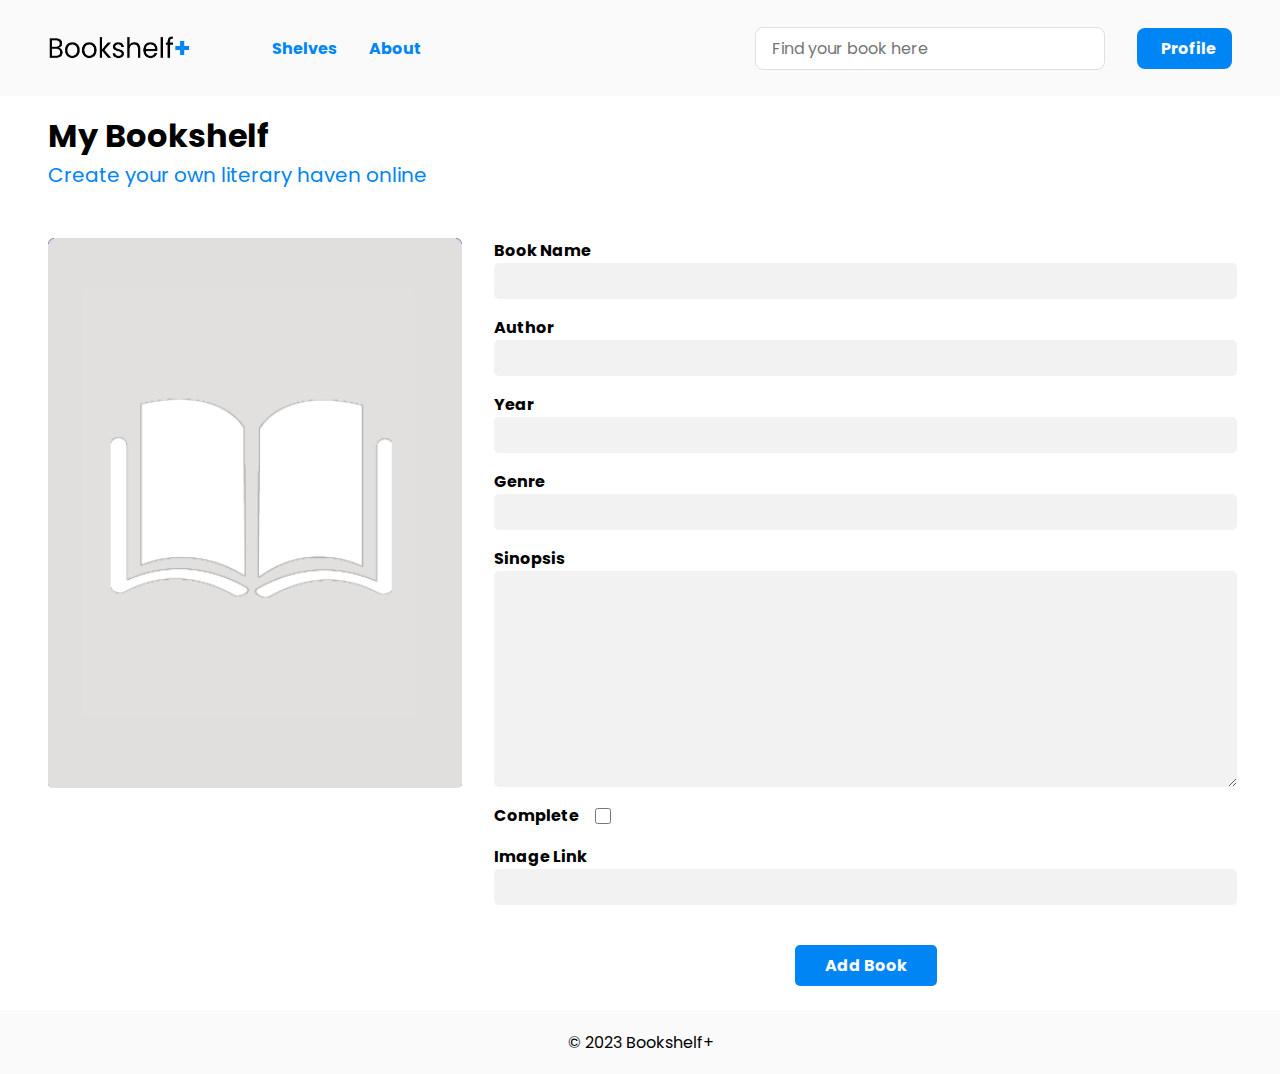
==== page/AddBook.html @ 8f1362c8 "add AddBook fitur" ====
<!DOCTYPE html>
<html lang="en">
<head>
    <meta charset="UTF-8">
    <meta name="viewport" content="width=device-width, initial-scale=1.0">
    <link rel="preconnect" href="https://fonts.googleapis.com">
	<link rel="preconnect" href="https://fonts.gstatic.com" crossorigin>
	<link href="https://fonts.googleapis.com/css2?family=Poppins&display=swap" rel="stylesheet">
    <link rel="stylesheet" href="https://cdnjs.cloudflare.com/ajax/libs/font-awesome/6.3.0/css/all.min.css" integrity="sha512-SzlrxWUlpfuzQ+pcUCosxcglQRNAq/DZjVsC0lE40xsADsfeQoEypE+enwcOiGjk/bSuGGKHEyjSoQ1zVisanQ==" crossorigin="anonymous" referrerpolicy="no-referrer" />
    <link rel="preconnect" href="https://fonts.googleapis.com">
    <link href="https://fonts.googleapis.com/css2?family=Poppins:wght@400;700&display=swap" rel="stylesheet">
    <title>Bookshelf+</title>
    <link rel="stylesheet" href="../style/AddBook.css">
</head>
<body>
    <header>
        <img src="../public/logo.png" alt="">
        <div class="navbar-container">
            <nav>
                <li>
                    <a href="">Shelves</a>
                </li>
                <li>
                    <a href="">About</a>
                </li>
            </nav>
            <nav>
                <li class="search-bar">
                    <input class="search" type="text" placeholder="Find your book here">
                    <i class="fa-solid fa-magnifying-glass"></i>
                </li>
                <li>
                    <button class="button-profile">
                        <i class="fas fa-user"></i>
                        <span>Profile</span>
                    </button>
                </li>
            </nav>

        </div>
    </header>
    <main>
        <div class="main-header">
            <div class="title">
                <h1>My Bookshelf</h1>
                <p>Create your own literary haven online</p>
            </div>
        </div>
        <div class="main-body">
            <aside>
                <img src="../public/DefaultImage.jpg" alt="">
            </aside>
            <div class="book-form">
                <div class="input-container">
                    <label for="book-name">Book Name</label>
                    <input type="text" name="book-name" >
                </div>
                <div class="input-container">
                    <label for="author">Author</label>
                    <input type="text" name="author" >
                </div>
                <div class="input-container">
                    <label for="year">Year</label>
                    <input type="text" name="year" >
                </div>
                <div class="input-container">
                    <label for="genre">Genre</label>
                    <input type="text" name="genre">
                </div>
                <div class="input-container">
                    <label for="sinopsis">Sinopsis</label>
                    <textarea name="sinopsis" id="" cols="30" rows="10"></textarea>
                </div>
                <div class="complete-container">
                    <label for="book-complete">Complete</label>
                    <input type="checkbox" name="book-complete" >
                </div>
                <div class="input-container">
                    <label for="book-img">Image Link</label>
                    <input type="text" name="book-img" >
                </div>
                <div class="button-container">
                    <button class="button-add">Add Book</button>
                </div>
            </div>
        </div>
    </main>
    <footer>
        <p>&copy; 2023 Bookshelf+</p>
    </footer>
    <script src="../js/AddBook.js"></script>
</body>
</html>
---- style/AddBook.css ----
*,html{
    margin: 0;
    padding: 0;
    font-family: 'Poppins', sans-serif;
}
:root{
    --text-first:#000000;
    --bg-first: #FFFFFF;
    --text-second: #0085F4;
    --bg-second: #FAFAFA;
    --text-third: #FAFAFA;
    --bg-third: #0085F4;
    --text-fourth:#FFFFFF;
    --bg-fourth: #474F5A;
    --text-delete: #FAFAFA;
    --bg-delete: #FF0000;
    --border: #E0E0E0;
}
body{
    width: 100%;
    height: 100vh;

}
header{
    background-color: var(--bg-second);
    height: 10%;
    display: flex;
    justify-content: left;
    align-items: center;
    padding: 3rem;
    box-sizing: border-box;
}
header>img{
    width: 9rem;
    height: auto;
}
.navbar-container{
    display: flex;
    justify-content: space-between;
    width: 100%;
    padding-left: 5rem;
}
nav{
    display: flex;
    align-items: center;
    list-style: none;
    gap: 2rem;
    font-size: 1rem;
    font-weight: bold;
}
nav>li>a{
    text-decoration: none;
    color: var(--text-second);
}
.search-bar{
    display: flex;
    align-items: center;
    background-color: var(--bg-first);
    border-radius: 0.5rem;
    border: var(--border) 1px solid;
    padding: 0.5rem 1rem;
}
.search-bar>input{
    border: none;   
    font-size: 1rem;
    color: var(--text-first);
}
.search-bar>input:focus{
    outline: none;
}
.search-bar>i{
    color: var(--text-first);
}
.button-profile{
    display: flex;
    align-items: center;
    gap: 0.5rem;
    background-color: var(--bg-third);
    color: var(--text-third);
    padding: 0.5rem 1rem;
    border-radius: 0.5rem;
    border: none;
    cursor: pointer;
    font-size: 1rem;
    font-weight: bold;
}
main{
    background-color: var(--bg-first);
    padding: 1rem 3rem;
    box-sizing: border-box;
    /* tambahkan minimal height */
    min-height: 80%;
}
.main-header{
    display: flex;
    flex-direction: column;
    margin-bottom: 1rem;
}
.title{
    margin-bottom: 2rem;
}
.title>h1{
    font-size: 2rem;
    font-weight: bold;
}
.title>p{
    font-size: 1.25rem;
    color: var(--text-second);
}
.organize{
    display: flex;
    justify-content: right;
    gap: 1rem;
}
.sort, .filter {
    display: inline-block;
    margin-right: 10px;
}  
label {
    font-size: 0.75rem;
    font-weight: bold;
    margin-right: 0.5rem;
}
select {
    font-size: 0.75rem;
    padding: 0.5rem 1rem;
    border-radius: 5px;
    border: none;
    background-color: #f2f2f2;
    color: #333;
}
select:focus {
    outline: none;
    box-shadow: 0 0 5px #999;
}
.main-body{
    display: flex;
    flex-wrap: wrap;
    gap: 2rem;
    height: 100%;
    width: 100%;
}
aside{
    width: 35%;
    height: 100%;
    box-sizing: border-box;
}
aside>img{
    width: 100%;
    height: auto;
    border-radius: 5px;
}
.book-form{
    height: 100%;
    width: 60%;
    display: flex;
    flex-direction: column;
    gap: 1rem;
}
.input-container{ 
    display: flex;
    flex-direction: column;
}
.complete-container{
    display: flex;
    align-items: center;
    gap: 0.5rem;
}
.book-form>div>label{
    font-size: 1rem;
    font-weight: bold;

}
.input-container>input{
    width: 100%;
    padding: 0.5rem 1rem;
    border-radius: 5px;
    border: none;
    background-color: #f2f2f2;
    color: #333;
}
.complete-container>input{
    width: 1rem;
    height: 1rem;
    cursor: pointer;
}
.book-form>div>input:focus{
    outline: none;
    box-shadow: 0 0 5px #999;
}
.book-form>div>textarea{
    width: 100%;
    height: 100%;
    padding: 0.5rem 1rem;
    border-radius: 5px;
    border: none;
    background-color: #f2f2f2;
    color: #333;
}
.book-form>div>textarea:focus{
    outline: none;
    box-shadow: 0 0 5px #999;
}
.button-container{
    display: flex;
    justify-content: center;
    width: 100%;
    margin-top: 1rem;
    padding: 0.5rem 1rem;
}
.button-add{
    width: 20%;
    padding: 0.5rem 1rem;
    border-radius: 5px;
    border: none;
    background-color: var(--bg-third);
    color: var(--text-third);
    font-size: 1rem;
    font-weight: bold;
    cursor: pointer;
}
footer{
    background-color: var(--bg-second);
    height: 6%;
    display: flex;
    justify-content: center;
    align-items: center;
    padding: 2rem;
    box-sizing: border-box;
}
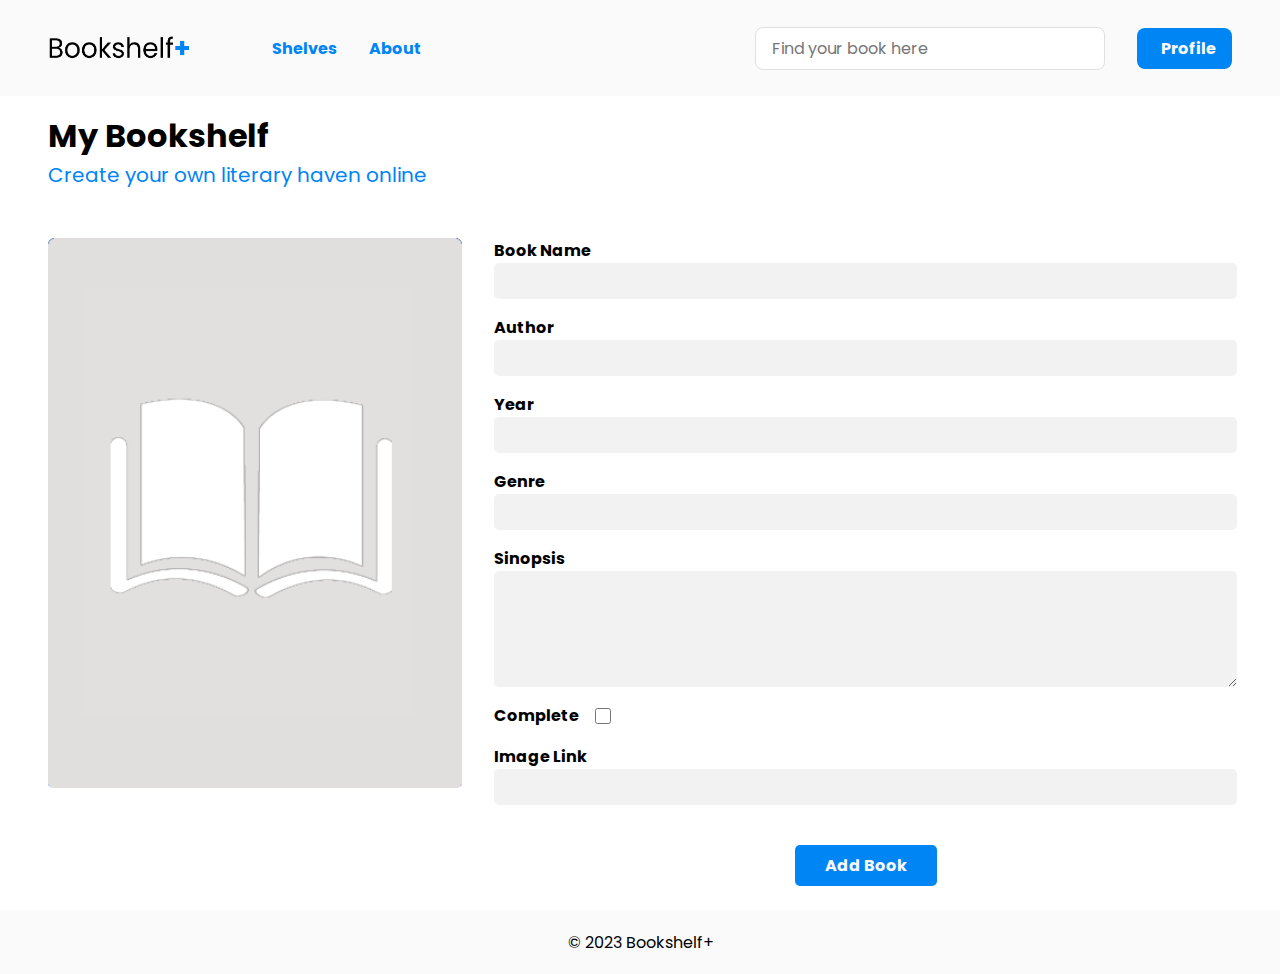
==== commit 96ca70d1: "fix input, seperate shelf, add checkbox card" ====
--- a/page/AddBook.html
+++ b/page/AddBook.html
@@ -18,7 +18,7 @@
         <div class="navbar-container">
             <nav>
                 <li>
-                    <a href="">Shelves</a>
+                    <a href="Shelf.html">Shelves</a>
                 </li>
                 <li>
                     <a href="">About</a>
@@ -48,39 +48,40 @@
         </div>
         <div class="main-body">
             <aside>
-                <img src="../public/DefaultImage.jpg" alt="">
+                <img class="aside-image" src="../public/DefaultImage.jpg" alt="">
             </aside>
             <div class="book-form">
                 <div class="input-container">
                     <label for="book-name">Book Name</label>
-                    <input type="text" name="book-name" >
+                    <input type="text" name="book-name" required>
                 </div>
                 <div class="input-container">
                     <label for="author">Author</label>
-                    <input type="text" name="author" >
+                    <input type="text" name="author" required>
                 </div>
                 <div class="input-container">
                     <label for="year">Year</label>
-                    <input type="text" name="year" >
+                    <input type="number" name="year" required>
                 </div>
                 <div class="input-container">
                     <label for="genre">Genre</label>
-                    <input type="text" name="genre">
+                    <input type="text" name="genre" required>
                 </div>
                 <div class="input-container">
                     <label for="sinopsis">Sinopsis</label>
-                    <textarea name="sinopsis" id="" cols="30" rows="10"></textarea>
+                    <textarea name="sinopsis" id="" cols="30" rows="5"></textarea>
                 </div>
                 <div class="complete-container">
                     <label for="book-complete">Complete</label>
-                    <input type="checkbox" name="book-complete" >
+                    <input type="checkbox" name="book-complete" required>
                 </div>
                 <div class="input-container">
                     <label for="book-img">Image Link</label>
-                    <input type="text" name="book-img" >
+                    <input type="text" name="book-img">
                 </div>
                 <div class="button-container">
                     <button class="button-add">Add Book</button>
+                    <button class="button-cancel" hidden>Cancel</button>
                 </div>
             </div>
         </div>
--- a/style/AddBook.css
+++ b/style/AddBook.css
@@ -203,7 +203,7 @@
 }
 .button-container{
     display: flex;
-    justify-content: center;
+    justify-content: space-evenly;
     width: 100%;
     margin-top: 1rem;
     padding: 0.5rem 1rem;
@@ -215,6 +215,17 @@
     border: none;
     background-color: var(--bg-third);
     color: var(--text-third);
+    font-size: 1rem;
+    font-weight: bold;
+    cursor: pointer;
+}
+.button-cancel{
+    width: 20%;
+    padding: 0.5rem 1rem;
+    border-radius: 5px;
+    border: none;
+    background-color: var(--bg-fourth);
+    color: var(--text-fourth);
     font-size: 1rem;
     font-weight: bold;
     cursor: pointer;
@@ -228,3 +239,117 @@
     padding: 2rem;
     box-sizing: border-box;
 }
+
+@media screen and (max-width: 768px) {
+    header {
+        padding: 0.5rem;
+    }
+    header > img {
+        width: 7rem;
+    }
+    .navbar-container {
+        padding-left: 0.5rem;
+        padding-right: 0.5rem;
+    }
+    nav {
+        gap: 0.5rem;
+        font-size: 0.5rem;
+    }
+    nav > li > a {
+        font-size: 0.75rem;
+    }
+    .search-bar {
+        padding: 0.25rem 0.5rem;
+    }
+    .search-bar > input {
+        font-size: 0.5rem;
+    }
+    .button-profile {
+        gap: 0.25rem;
+        font-size: 0.5rem;
+        padding: 0.25rem 0.5rem;
+    }
+    main {
+        padding: 0.5rem;
+    }
+    .title > h1 {
+        font-size: 1rem;
+    }
+    .title > p {
+        font-size: 0.5rem;
+    }
+    .organize {
+        gap: 0.5rem;
+    }
+    .sort, .filter {
+        margin-right: 5px;
+    }
+    label {
+        font-size: 0.5rem;
+        margin-right: 0.25rem;
+    }
+    select {
+        font-size: 0.5rem;
+        padding: 0.25rem 0.5rem;
+    }
+    .button-add {
+        gap: 0.25rem;
+        font-size: 0.5rem;
+        padding: 0.25rem 0.5rem;
+    }
+    .main-body {
+        gap: 0.5rem;
+    }
+    .card {
+        width: 100%;
+        padding: 0.5rem;
+    }
+    .card-title {
+        font-size: 0.75rem;
+    }
+    .card-author {
+        font-size: 0.5rem;
+    }
+    .card-genre {
+        font-size: 0.5rem;
+    }
+    .card-img {
+        width: 100%;
+    }
+    .card-status {
+        margin-top: 0.25rem;
+        font-size: 0.5rem;
+    }
+    .card-sinopsis {
+        margin-top: 0.25rem;
+        font-size: 0.5rem;
+    }
+    .card-button > button {
+        margin-top: 0.25rem;
+        font-size: 0.5rem;
+        padding: 0.25rem 0.5rem;
+    }
+    footer {
+        padding: 0.5rem;
+    }
+}
+
+@media screen and (max-width: 1065px) {
+    .main-body{
+        flex-direction: column;
+        justify-content: center;
+        gap: 3rem;
+    }
+    aside{
+        display: flex;
+        justify-content: center;
+        width: 100%;
+    }
+    aside>img{
+        width:80%;
+        height: auto;
+    }
+    .book-form{
+        width: 100%;
+    }
+}
